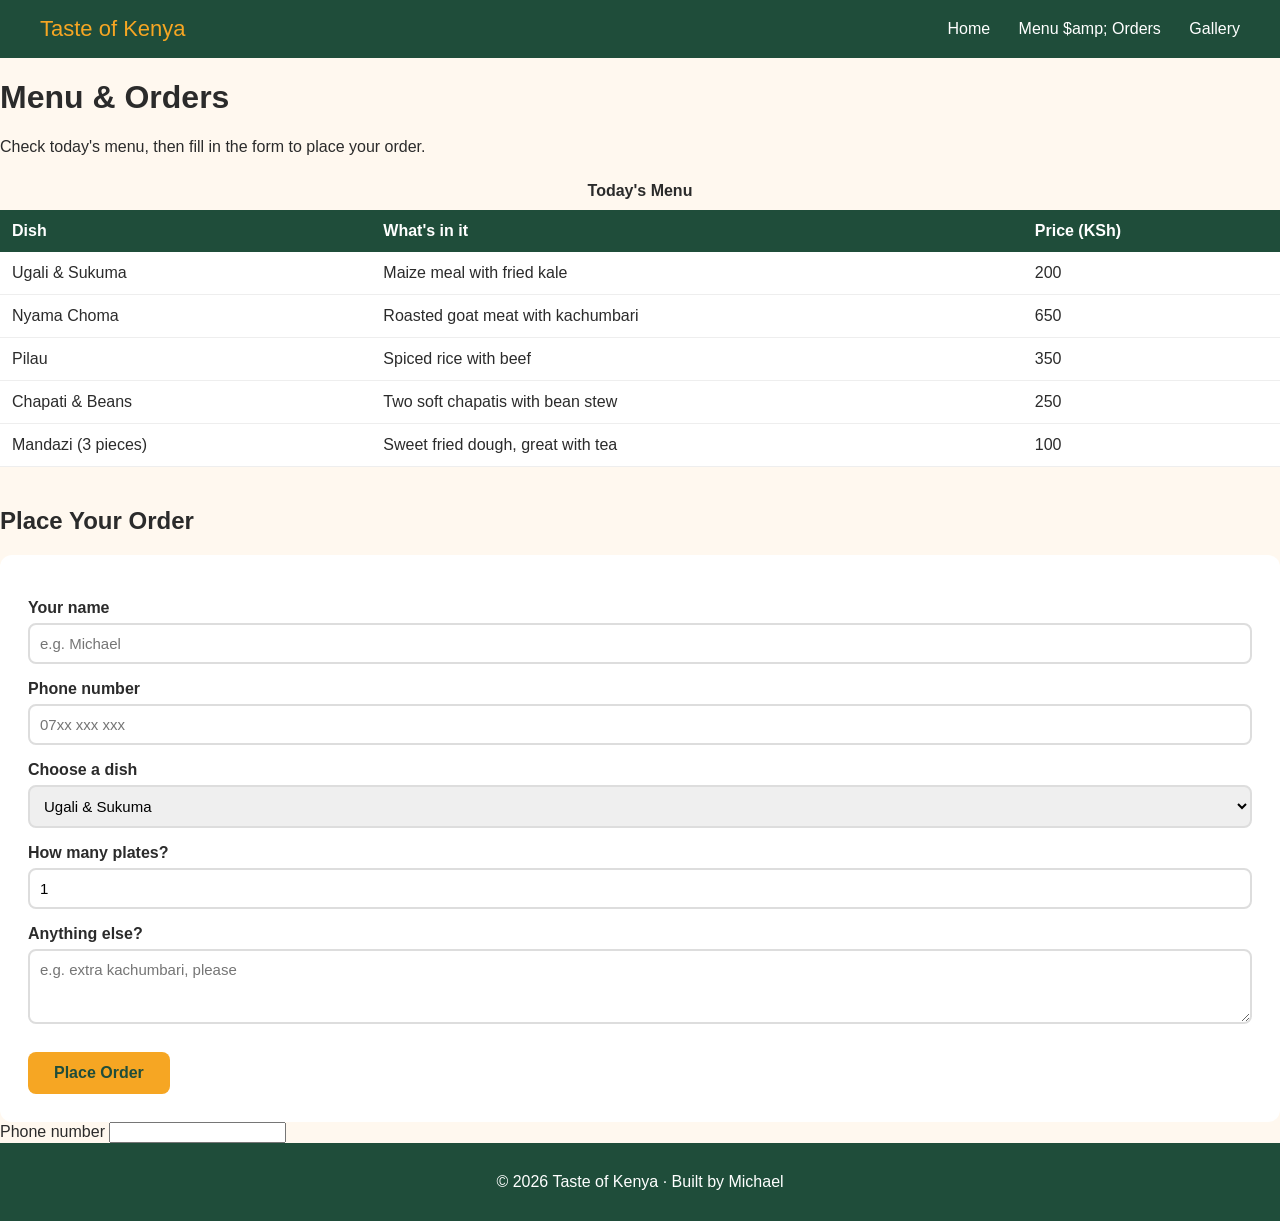
==== order.html @ ca8b217b "add style.css order.html" ====
<!DOCTYPE html>
<html lang="en">
    <head>
        <meta charset="UTF-8">
        <meta name="viewport" content="width=device-width, initial-scale=1.0">
        <title>Taste of Kenya | Menu & Orders</title>
        <link rel="stylesheet" href="style.css">
    </head>
    <body>
        <header class="navbar">
            <a href="index.html" class="logo">Taste of Kenya</a>
            <nav>   
                <a href="index.html" >Home</a>
                <a href="order.html" class="ative">Menu $amp; Orders</a>
                <a href="gallery.html">Gallery</a>
            </nav>
        </header>
                <main class="page">
                    <h1>Menu &amp; Orders</h1>
                    <p>Check today's menu, then fill in the form to place your order.</p>
                    <table class="menu">
                        <caption>Today's Menu</caption>
                        <thead>
                            <tr>
                            <th>Dish</th>
                            <th>What's in it</th>
                            <th>Price (KSh)</th>
                            </tr>
                        </thead>
                        <tbody>
                                        <tr>
                                        <td>Ugali &amp; Sukuma</td>
                                        <td>Maize meal with fried kale</td>
                                        <td>200</td>
                                        </tr>
                                        <tr>
                                        <td>Nyama Choma</td>
                                        <td>Roasted goat meat with kachumbari</td>
                                        <td>650</td>
                                        </tr>
                                        <td>Pilau</td>
                            <td>Spiced rice with beef</td>
                            <td>350</td>
                            </tr>
                            <tr>
                            <td>Chapati & Beans</td>
                            <td>Two soft chapatis with bean stew</td>
                            <td>250</td>
                            </tr>
                            <tr>
                            <td>Mandazi (3 pieces)</td>
                            <td>Sweet fried dough, great with tea</td>
                            <td>100</td>
                            </tr>
                        </tbody>
                    </table>
                            <h2>Place Your Order</h2>
                                <form class="order-form">
                                    <label for="name">Your name</label>
                                    <input type="text" id="name" placeholder="e.g. Michael" required>

                                    <label for="phone">Phone number</label>
                                    <input type="tel" id="phone" placeholder="07xx xxx xxx" required>

                                    <label for="dish">Choose a dish</label>
                                    <select id="dish">

                                        <option>Ugali &amp; Sukuma</option>
                                        <option>Nyama Choma</option>
                                        <option>Pilau</option>
                                        <option>Chapati &amp; Beans</option>

                                        <option>Mandazi (3 pieces)</option>
                                    </select>

                                    <label for="plates">How many plates?</label>
                                    <input type="number" id="plates" min="1" max="10" value="1">
                                    
                                    <label for="notes">Anything else?</label>
                                    <textarea id="notes" rows="3" placeholder="e.g. extra kachumbari, please"></textarea>

                                    <button type="submit" class="button">Place Order</button>
                                </form>
                </main>
            <label for="phone">Phone number</label>
            <input type="tel" id="phone">
            <footer class="footer">
                <p>&copy; 2026 Taste of Kenya &middot; Built by Michael</p>
            </footer>
    </body>
</html>
---- style.css ----
body {
    margin: 0;
    font-family: Arial, sans-serif;
    background-color: #fff8ef;
    color: #2b2b2b;
}
.navbar {
    display: flex;
    justify-content: space-between;
    align-items: center;
    background-color: #1f4d3a;
    padding: 16px 40px;
}
.logo {
    color: #f6a623;
    font-size: 22px;
    text-decoration: none;
}
nav a {
    color: white;
    text-decoration: none;
    margin-left: 24px;
}
nav a:hover,
nav a.active {
    color: #f6a623;
}
.hero {
    text-align: center;
    padding: 60px 20px 20px;
}
.hero h1 {
    color: #1f4d3a;
    font-size: 38px;
    margin: 0 0 12px;
}
.hero p {
    font-size: 18px;
    margin-bottom: 28 px;
}
.hero-img {
    display: block;
    width: 100%;
    max-width: 800px;
    margin: 40px auto 0;
    border-radius: 16px;
}
.button {
    background-color: #f6a623;
    color: #1f4d3a;
    padding: 12px 26px;
    border: none;
    border-radius: 8px;
    font-size: 16px;
    font-weight: bold;
    text-decoration: none;
    cursor: pointer;
}
.button:hover {
    background-color: #1f4d3a;
    color: white;
}
.features {
    text-align: center;
    padding: 30px 40px 60px;
}
.features h2 {
    color: #1f4d3a;
}
.cards {
    display: flex;
    flex-wrap: wrap;
    gap: 20px;
}
.card {
    flex: 1;
    min-width: 200px;
    background-color: white;
    padding: 24px;
    border-radius: 12px;
    border-top: 5px solid #f6a623;
}
.card h3 {
    color: #1f4d3a;
    margin-top: 0;
}
.footer {background-color: #1f4d3a;
    color: white;
    text-align: center;
    padding: 14px;
}

/* page 2 /*
.page {
max-width: 800px;
margin: 0 auto;
padding: 40px 20px;
}
.page h1,
.page h2 {
color: #1f4d3a;
}
/* ===== 7. Menu table ===== */
.menu {
    width: 100%;
    border-collapse: collapse;
    background-color: white;
    margin-bottom: 40px;
}
.menu caption {
    font-weight: bold;
    padding: 10px;
}
.menu th {
    background-color: #1f4d3a;
    color: white;
    padding: 12px;
    text-align: left;
}
.menu td {
    padding: 12px;
    border-bottom: 1px solid #eeeeee;
}
.menu tbody tr:hover {
    background-color: #fff1dc;
}
/* ===== 8. Order form ===== */
.order-form {
    background-color: white;
    padding: 28px;
    border-radius: 12px;
}
.order-form label {
    display: block;
    font-weight: bold;
    margin-top: 16px;
    margin-bottom: 6px;
}
.order-form input,
.order-form select,
.order-form textarea {
    width: 100%;
    box-sizing: border-box;
    padding: 10px;
    border: 2px solid #dddddd;
    border-radius: 8px;
    font-size: 15px;
    font-family: Arial, sans-serif;
}
.order-form button {
    margin-top: 24px;
}
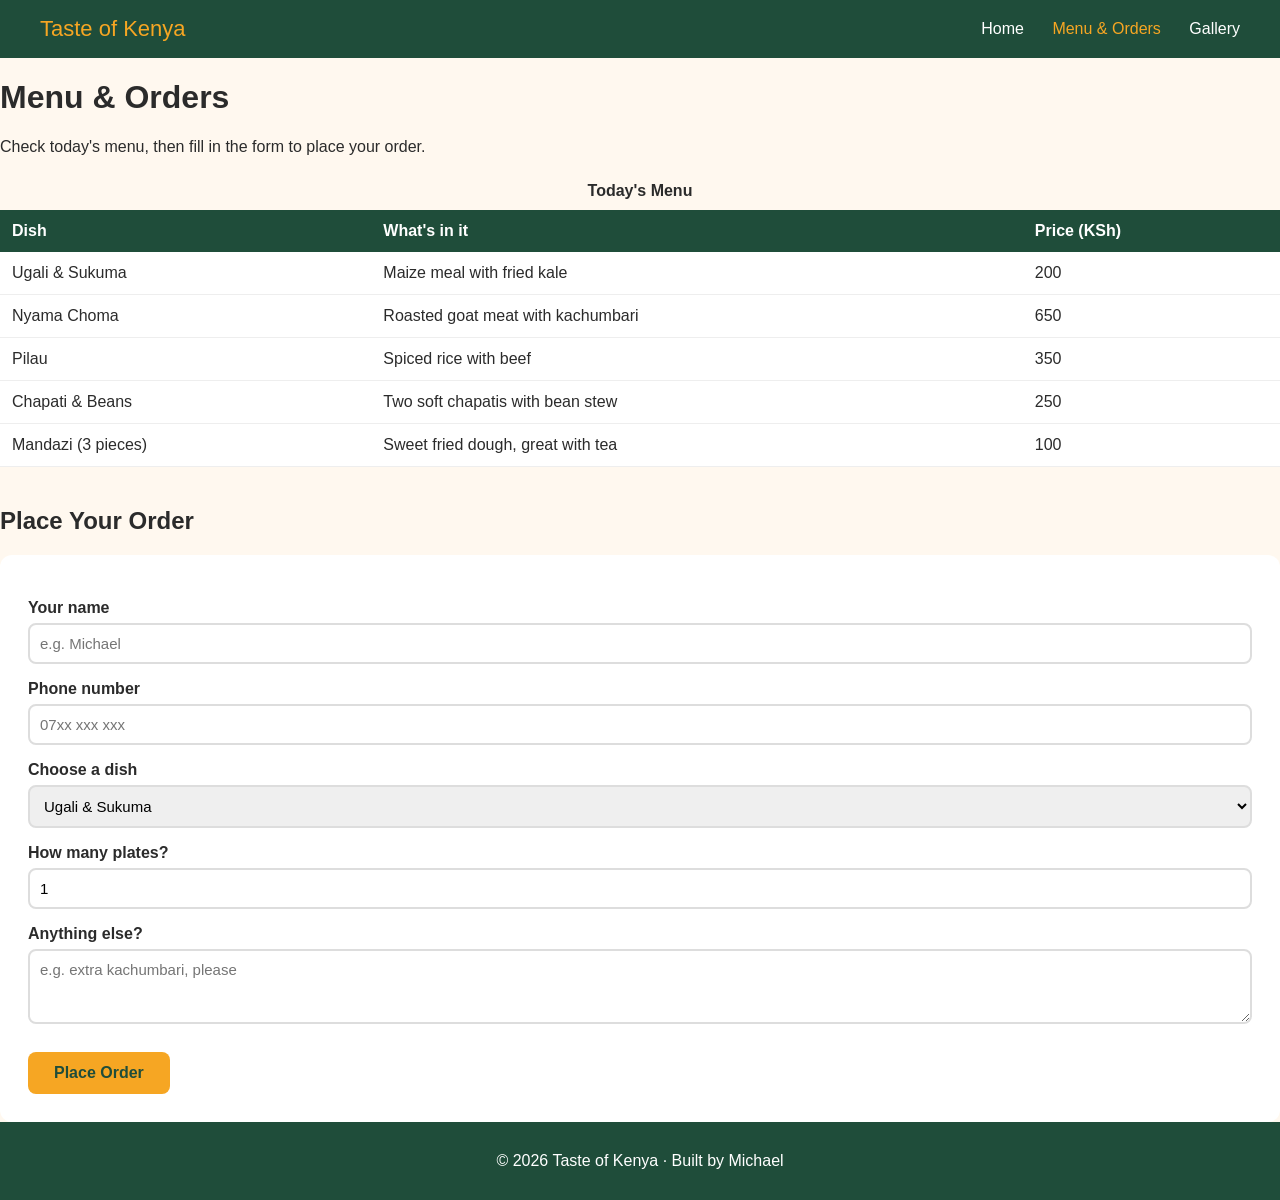
==== commit 70d809e7: "Fix: Fix navbar and a broken forms page in order.html" ====
--- a/order.html
+++ b/order.html
@@ -1,91 +1,98 @@
-<!DOCTYPE html>
-<html lang="en">
-    <head>
-        <meta charset="UTF-8">
-        <meta name="viewport" content="width=device-width, initial-scale=1.0">
-        <title>Taste of Kenya | Menu & Orders</title>
-        <link rel="stylesheet" href="style.css">
-    </head>
-    <body>
-        <header class="navbar">
-            <a href="index.html" class="logo">Taste of Kenya</a>
-            <nav>   
-                <a href="index.html" >Home</a>
-                <a href="order.html" class="ative">Menu $amp; Orders</a>
-                <a href="gallery.html">Gallery</a>
-            </nav>
-        </header>
-                <main class="page">
-                    <h1>Menu &amp; Orders</h1>
-                    <p>Check today's menu, then fill in the form to place your order.</p>
-                    <table class="menu">
-                        <caption>Today's Menu</caption>
-                        <thead>
-                            <tr>
-                            <th>Dish</th>
-                            <th>What's in it</th>
-                            <th>Price (KSh)</th>
-                            </tr>
-                        </thead>
-                        <tbody>
-                                        <tr>
-                                        <td>Ugali &amp; Sukuma</td>
-                                        <td>Maize meal with fried kale</td>
-                                        <td>200</td>
-                                        </tr>
-                                        <tr>
-                                        <td>Nyama Choma</td>
-                                        <td>Roasted goat meat with kachumbari</td>
-                                        <td>650</td>
-                                        </tr>
-                                        <td>Pilau</td>
-                            <td>Spiced rice with beef</td>
-                            <td>350</td>
-                            </tr>
-                            <tr>
-                            <td>Chapati & Beans</td>
-                            <td>Two soft chapatis with bean stew</td>
-                            <td>250</td>
-                            </tr>
-                            <tr>
-                            <td>Mandazi (3 pieces)</td>
-                            <td>Sweet fried dough, great with tea</td>
-                            <td>100</td>
-                            </tr>
-                        </tbody>
-                    </table>
-                            <h2>Place Your Order</h2>
-                                <form class="order-form">
-                                    <label for="name">Your name</label>
-                                    <input type="text" id="name" placeholder="e.g. Michael" required>
-
-                                    <label for="phone">Phone number</label>
-                                    <input type="tel" id="phone" placeholder="07xx xxx xxx" required>
-
-                                    <label for="dish">Choose a dish</label>
-                                    <select id="dish">
-
-                                        <option>Ugali &amp; Sukuma</option>
-                                        <option>Nyama Choma</option>
-                                        <option>Pilau</option>
-                                        <option>Chapati &amp; Beans</option>
-
-                                        <option>Mandazi (3 pieces)</option>
-                                    </select>
-
-                                    <label for="plates">How many plates?</label>
-                                    <input type="number" id="plates" min="1" max="10" value="1">
-                                    
-                                    <label for="notes">Anything else?</label>
-                                    <textarea id="notes" rows="3" placeholder="e.g. extra kachumbari, please"></textarea>
-
-                                    <button type="submit" class="button">Place Order</button>
-                                </form>
-                </main>
-            <label for="phone">Phone number</label>
-            <input type="tel" id="phone">
-            <footer class="footer">
-                <p>&copy; 2026 Taste of Kenya &middot; Built by Michael</p>
-            </footer>
-    </body>
-</html>+<!DOCTYPE html>
+<html lang="en">
+<head>
+  <meta charset="UTF-8">
+  <meta name="viewport" content="width=device-width, initial-scale=1.0">
+  <title>Taste of Kenya | Menu &amp; Orders</title>
+  <link rel="stylesheet" href="style.css">
+</head>
+<body>
+
+  <!-- NAVBAR -->
+  <header class="navbar">
+    <a href="index.html" class="logo">Taste of Kenya</a>
+    <nav>
+      <a href="index.html">Home</a>
+      <a href="order.html" class="active">Menu &amp; Orders</a>
+      <a href="gallery.html">Gallery</a>
+    </nav>
+  </header>
+
+  <main class="page">
+    <h1>Menu &amp; Orders</h1>
+    <p>Check today's menu, then fill in the form to place your order.</p>
+
+    <!-- MENU TABLE -->
+    <table class="menu">
+      <caption>Today's Menu</caption>
+      <thead>
+        <tr>
+          <th>Dish</th>
+          <th>What's in it</th>
+          <th>Price (KSh)</th>
+        </tr>
+      </thead>
+      <tbody>
+        <tr>
+          <td>Ugali &amp; Sukuma</td>
+          <td>Maize meal with fried kale</td>
+          <td>200</td>
+        </tr>
+        <tr>
+          <td>Nyama Choma</td>
+          <td>Roasted goat meat with kachumbari</td>
+          <td>650</td>
+        </tr>
+        <tr>
+          <td>Pilau</td>
+          <td>Spiced rice with beef</td>
+          <td>350</td>
+        </tr>
+        <tr>
+          <td>Chapati &amp; Beans</td>
+          <td>Two soft chapatis with bean stew</td>
+          <td>250</td>
+        </tr>
+        <tr>
+          <td>Mandazi (3 pieces)</td>
+          <td>Sweet fried dough, great with tea</td>
+          <td>100</td>
+        </tr>
+      </tbody>
+    </table>
+
+    <!-- ORDER FORM -->
+    <h2>Place Your Order</h2>
+    <form class="order-form">
+      <label for="name">Your name</label>
+      <input type="text" id="name" placeholder="e.g. Michael" required>
+
+      <label for="phone">Phone number</label>
+      <input type="tel" id="phone" placeholder="07xx xxx xxx" required>
+
+      <label for="dish">Choose a dish</label>
+      <select id="dish">
+        <option>Ugali &amp; Sukuma</option>
+        <option>Nyama Choma</option>
+        <option>Pilau</option>
+        <option>Chapati &amp; Beans</option>
+        <option>Mandazi (3 pieces)</option>
+      </select>
+
+      <label for="plates">How many plates?</label>
+      <input type="number" id="plates" min="1" max="10" value="1">
+
+      <label for="notes">Anything else?</label>
+      <textarea id="notes" rows="3" placeholder="e.g. extra kachumbari, please"></textarea>
+
+      <button type="submit" class="button">Place Order</button>
+    </form>
+  </main>
+
+  <!-- FOOTER -->
+  <footer class="footer">
+    <p>&copy; 2026 Taste of Kenya &middot; Built by Michael</p>
+  </footer>
+
+</body>
+</html>
